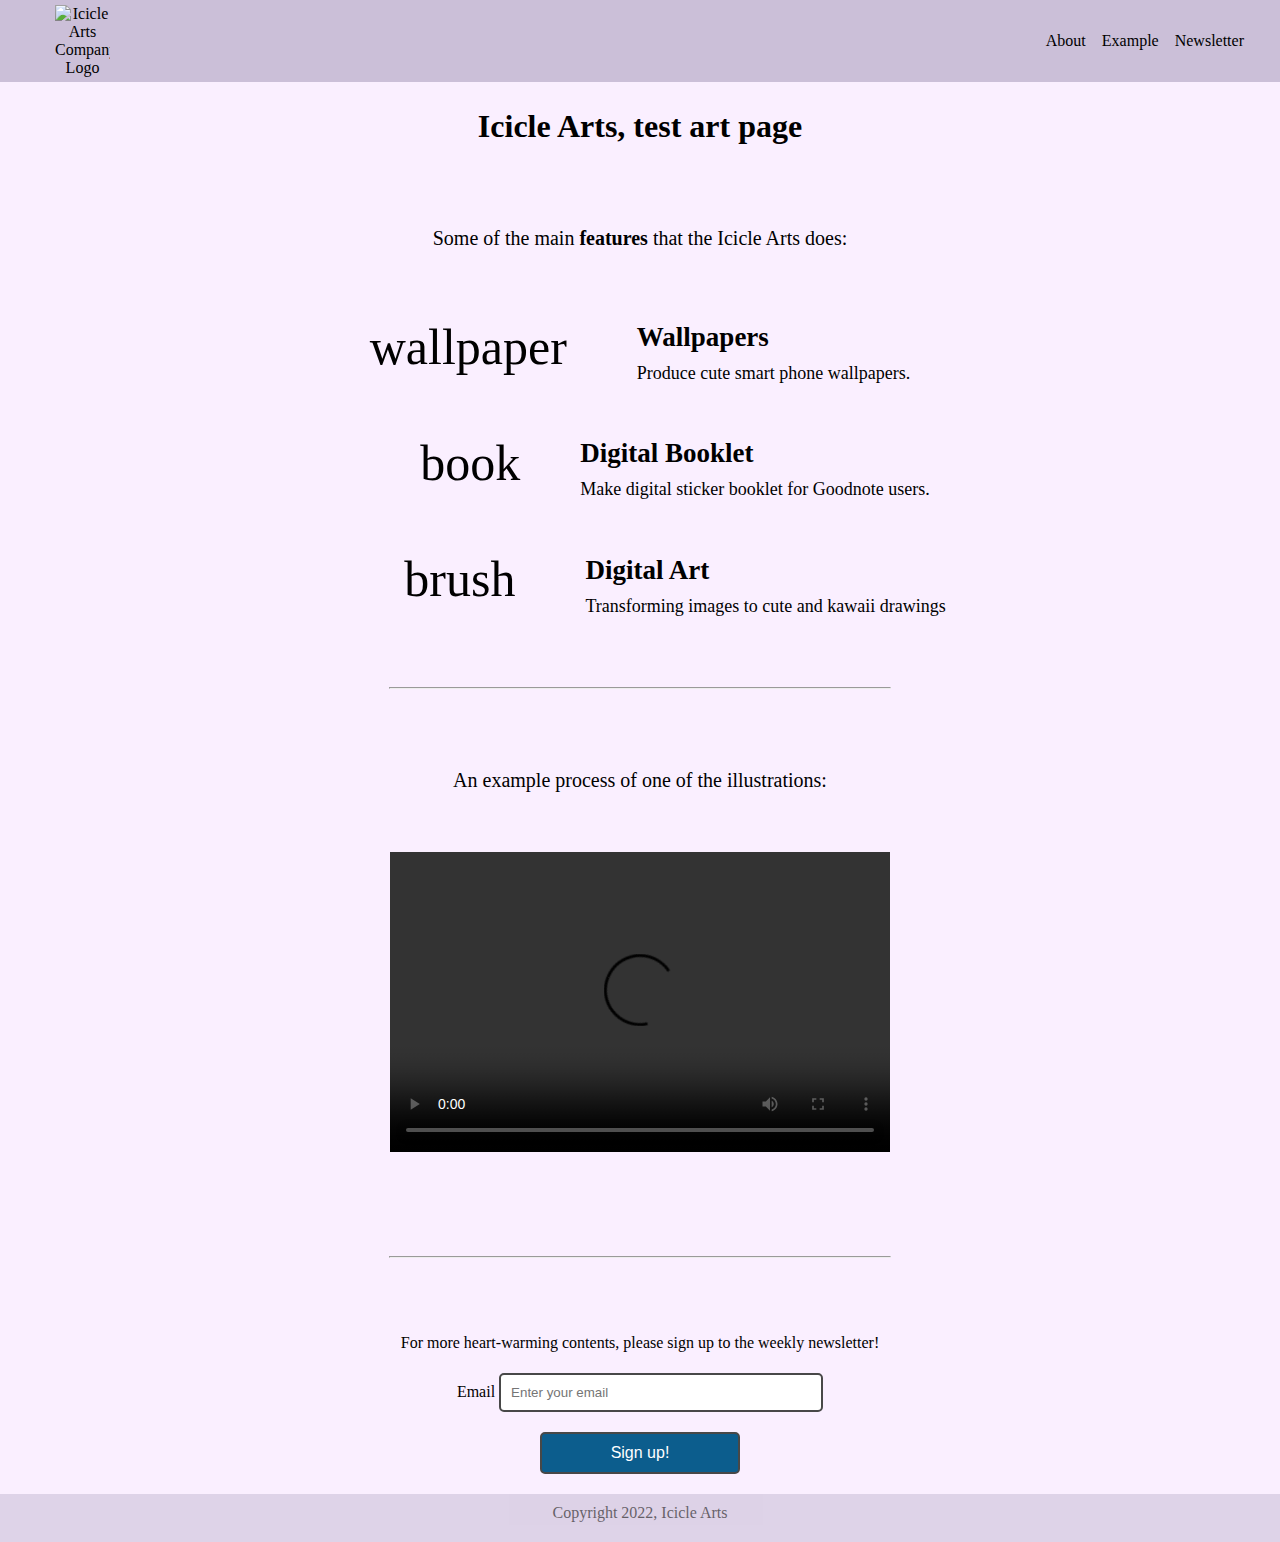
==== landing_page_project/index.html @ 2ccebbb4 "added css for landing page and responsive design" ====
<!-- #########################################################################################################################
  Project Name: Landing Page
  Author: Mahla Nasrollahi
  Last updated: 04/05/2022
  -----------------------------------------------------------------------------------------------------------------------------
  Project Source:  https://www.freecodecamp.org/learn/responsive-web-design/responsive-web-design-projects/build-a-product-landing-page
  Project Template from: https://codepen.io/freeCodeCamp/full/RKRbwL
########################################################################################################################### -->

<!DOCTYPE html>
<html lang="en">
<head>
  <meta charset="UTF-8">
  <meta http-equiv="X-UA-Compatible" content="IE=edge">
  <meta name="viewport" content="width=device-width, initial-scale=1.0">
  <link rel="stylesheet" href="https://fonts.googleapis.com/icon?family=Material+Icons">
  <link rel="stylesheet" href="https://fonts.sandbox.google.com/css2?family=Material+Symbols+Outlined:opsz,wght,FILL,GRAD@48,400,0,0" />
  <link rel="stylesheet" href="style.css">
  <title>Landing Page</title>
</head>
<body>
  <main id="main">
    <header id="header">
      <img id="header-img" src="logo.png" alt="Icicle Arts Company Logo">
      <nav id="nav-bar" class="nav justify-content-center">
        <a class="nav-link active" href="#about">About</a>
        <a class="nav-link" href="#video-section">Example</a>
        <a class="nav-link" href="#form">Newsletter</a>
      </nav>
    </header>
    
    <h1 id="title">Icicle Arts, test art page</h1>
       
    <p id="about" class="feature-text">Some of the main <strong>features</strong> that the Icicle Arts does:</p>
    
    <div id="feature1">
      <span class="material-symbols-outlined item1">wallpaper</span>
      <div class="details1">
        <h2 class="item2">Wallpapers</h2>
        <div class="item3">Produce cute smart phone wallpapers.</div>
      </div>
    </div>
    <div id="feature2">
      <span class="material-symbols-outlined item4"> book </span>
      <div class="details2">
        <h2 class="item5">Digital Booklet</h2>
        <div class="item6">Make digital sticker booklet for Goodnote users.</div>
      </div>
    </div>
    <div id="feature3">
      <span class="material-symbols-outlined item7">brush</span>
      <div class="details3">
        <h2 class="item8">Digital Art</h2>
        <div class="item9">Transforming images to cute and kawaii drawings</div>
      </div>
    </div>
     
    <hr>

    <p id="video-section" class="video-text">An example process of one of the illustrations:</p>
    <video id="video" width="500" height="300" controls>
      <source src="drawing.mp4" type="video/mp4">
      Your browser does not support the video tag.
    </video>

    <hr>

    <form action="https://www.freecodecamp.com/email-submit" id="form">
      <p>For more heart-warming contents, please sign up to the weekly newsletter!</p>
      <label for="email">Email</label>
      <input type="email" name="" id="email" placeholder="Enter your email" required><br>
      <button type="submit" id="submit" class="btn btn-primary">Sign up!</button>
    </form>

    <footer>
      Copyright 2022, Icicle Arts
    </footer>
    
  </main>
  
</body>
</html>
---- landing_page_project/style.css ----
body{
  background-color: rgb(250, 239, 255);
  padding: 0;
  margin: 0;
}


#main{
  /* border: 2px solid black; */
  text-align: center;  
  width: 100%;
}


#header {
  /* border: 2px solid black; */
  display: flex;
  flex-direction: row;
  justify-content: space-between;
  align-items: center;
  align-content: space-around;
  background-color: rgb(203, 191, 216);
    /* flex-wrap: wrap; */
}

#header-img{
  /* border: 2px solid green; */
  padding: 5px;
  width: 50vw;
  max-width: 55px;
  margin-left: 50px;
} 

#nav-bar{
  padding-right: 30px;
}

#nav-bar a{
  /* border: 2px solid pink; */
  color:rgb(0, 0, 0);
  padding: 6px;
  text-decoration: none;
}

#nav-bar a:hover{
  color: rgb(33, 151, 255);
}

#title{
  text-align: center;
  padding: 5px 30px 30px 30px;
}

.feature-text, .video-text{
  font-size: 20px;
  padding: 30px 0 10px 0;
}

#feature1, #feature2, #feature3{
  /* border: 2px solid black; */
  display: flex;
  justify-content: center;
  align-items: center;
  align-content: space-between;
  flex-wrap: wrap;
  padding: 10px;
}

.details1, .details3{ 
  /* border: 2px solid blue; */
  padding: 10px 10px 10px 60px;
  font-size: 18px;
  text-align: left;
}

.details2{
  /* border: 2px solid #0000ff; */
  font-size: 18px;
  text-align: left;
  padding-left: 40px;
}

.item1, .item4, .item7{
  /* border: 2px solid #0000ff; */
  font-size: 50px;  
  margin-top: 10px;
}

.item1{ 
  padding: 10px;
}

.item4{
  padding: 10px 20px 10px 10px;
  margin-left: 60px;
}

.item7{
  padding: 10px 10px 10px 40px;
  margin-left: 40px;
}

.item2, .item5, .item8 { 
  /* border: 2px solid blue; */
  margin-bottom: 10px;
}

hr{
  width: 500px;
  margin-top: 50px;
  margin-bottom: 50px;
}

#video{
  padding: 30px 0 50px 0;
}

#form{
  /* background-color: rgb(203, 191, 216); */
  padding-top: 10px;
  padding-bottom: 20px;
}

#email{
  border: 2px solid rgb(72, 72, 72);
  border-radius: 5px;
  width: 300px;
  padding: 10px;
  margin-top: 5px;
  margin-bottom: 20px;
}

#submit {
  border: 2px solid rgb(72, 72, 72);
  border-radius: 5px;
  display: block;
  margin: auto;
  text-align: center;
  width: 200px;
  padding: 10px;
  color: white;
  font-size: 16px;
  font-weight: 50px;
  background-color: #0c5d8d;
  cursor: pointer;
}

#submit:hover {
  background-color: #106034;
}

footer{
  background-color: rgb(203, 191, 216);
  padding-top: 10px;
  padding-bottom: 20px;
  opacity: 0.6;
}

@media screen and (max-width: 1000px) {

  #video {
    width: 450px;
  }

  .item1, .item4, .item7{
    border: 2px solid #0000ff;
    display: none;
  }

  .details1 {
    /* border: 2px solid #0000ff; */
    padding: 0;
    margin-right: 40px;
  }
}
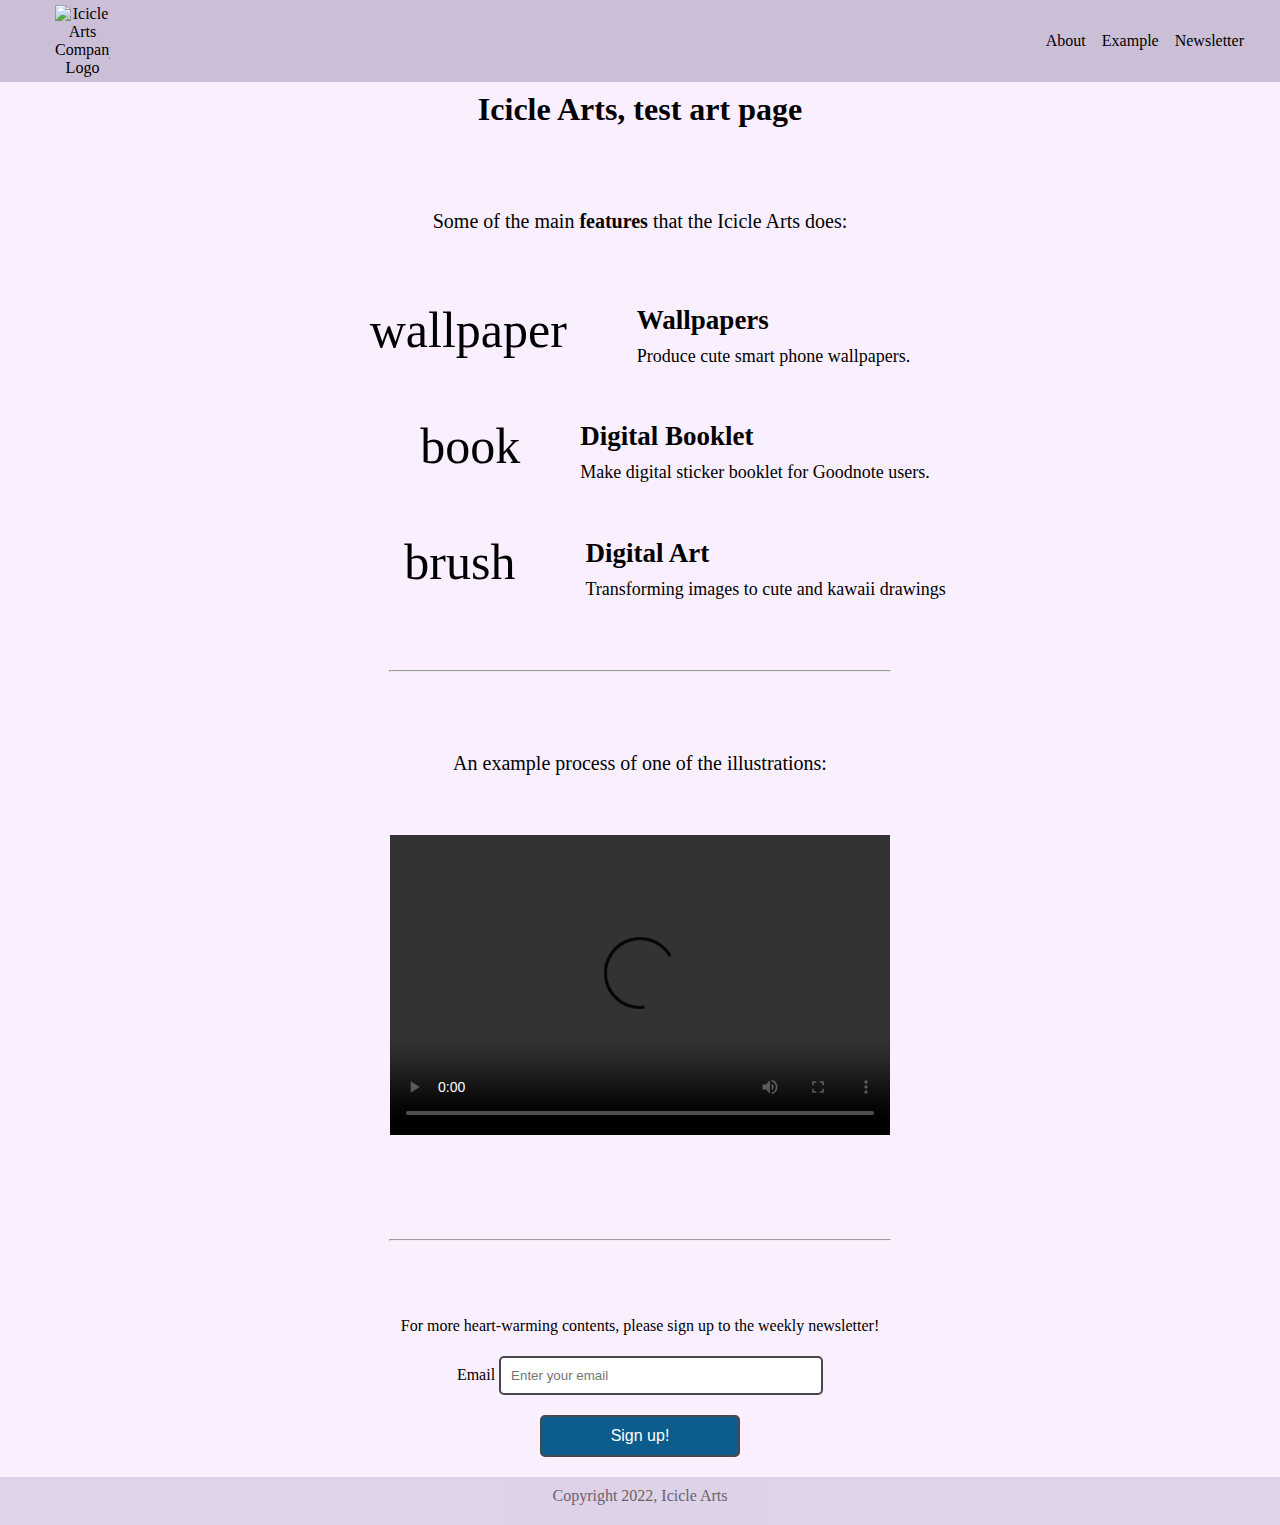
==== commit bee3fd26: "added test case link for the product landing page and they all passed" ====
--- a/landing_page_project/index.html
+++ b/landing_page_project/index.html
@@ -1,7 +1,7 @@
 <!-- #########################################################################################################################
   Project Name: Landing Page
   Author: Mahla Nasrollahi
-  Last updated: 04/05/2022
+  Last updated: 05/05/2022
   -----------------------------------------------------------------------------------------------------------------------------
   Project Source:  https://www.freecodecamp.org/learn/responsive-web-design/responsive-web-design-projects/build-a-product-landing-page
   Project Template from: https://codepen.io/freeCodeCamp/full/RKRbwL
@@ -16,6 +16,7 @@
   <link rel="stylesheet" href="https://fonts.googleapis.com/icon?family=Material+Icons">
   <link rel="stylesheet" href="https://fonts.sandbox.google.com/css2?family=Material+Symbols+Outlined:opsz,wght,FILL,GRAD@48,400,0,0" />
   <link rel="stylesheet" href="style.css">
+  <link rel="stylesheet" href="https://cdn.freecodecamp.org/testable-projects-fcc/v1/bundle.js">
   <title>Landing Page</title>
 </head>
 <body>
@@ -68,8 +69,8 @@
     <form action="https://www.freecodecamp.com/email-submit" id="form">
       <p>For more heart-warming contents, please sign up to the weekly newsletter!</p>
       <label for="email">Email</label>
-      <input type="email" name="" id="email" placeholder="Enter your email" required><br>
-      <button type="submit" id="submit" class="btn btn-primary">Sign up!</button>
+      <input type="email" name="email" id="email" placeholder="Enter your email" required><br>
+      <input type="submit" id="submit" class="btn btn-primary" name="submit" value="Sign up!">
     </form>
 
     <footer>
@@ -77,6 +78,7 @@
     </footer>
     
   </main>
+  <script src="https://cdn.freecodecamp.org/testable-projects-fcc/v1/bundle.js"></script>
   
 </body>
 </html>--- a/landing_page_project/style.css
+++ b/landing_page_project/style.css
@@ -20,6 +20,10 @@
   align-items: center;
   align-content: space-around;
   background-color: rgb(203, 191, 216);
+  position: fixed;
+  top: 0;
+  width: 100%;
+  overflow: hidden;
     /* flex-wrap: wrap; */
 }
 
@@ -48,7 +52,7 @@
 
 #title{
   text-align: center;
-  padding: 5px 30px 30px 30px;
+  padding: 70px 30px 30px 30px;
 }
 
 .feature-text, .video-text{
